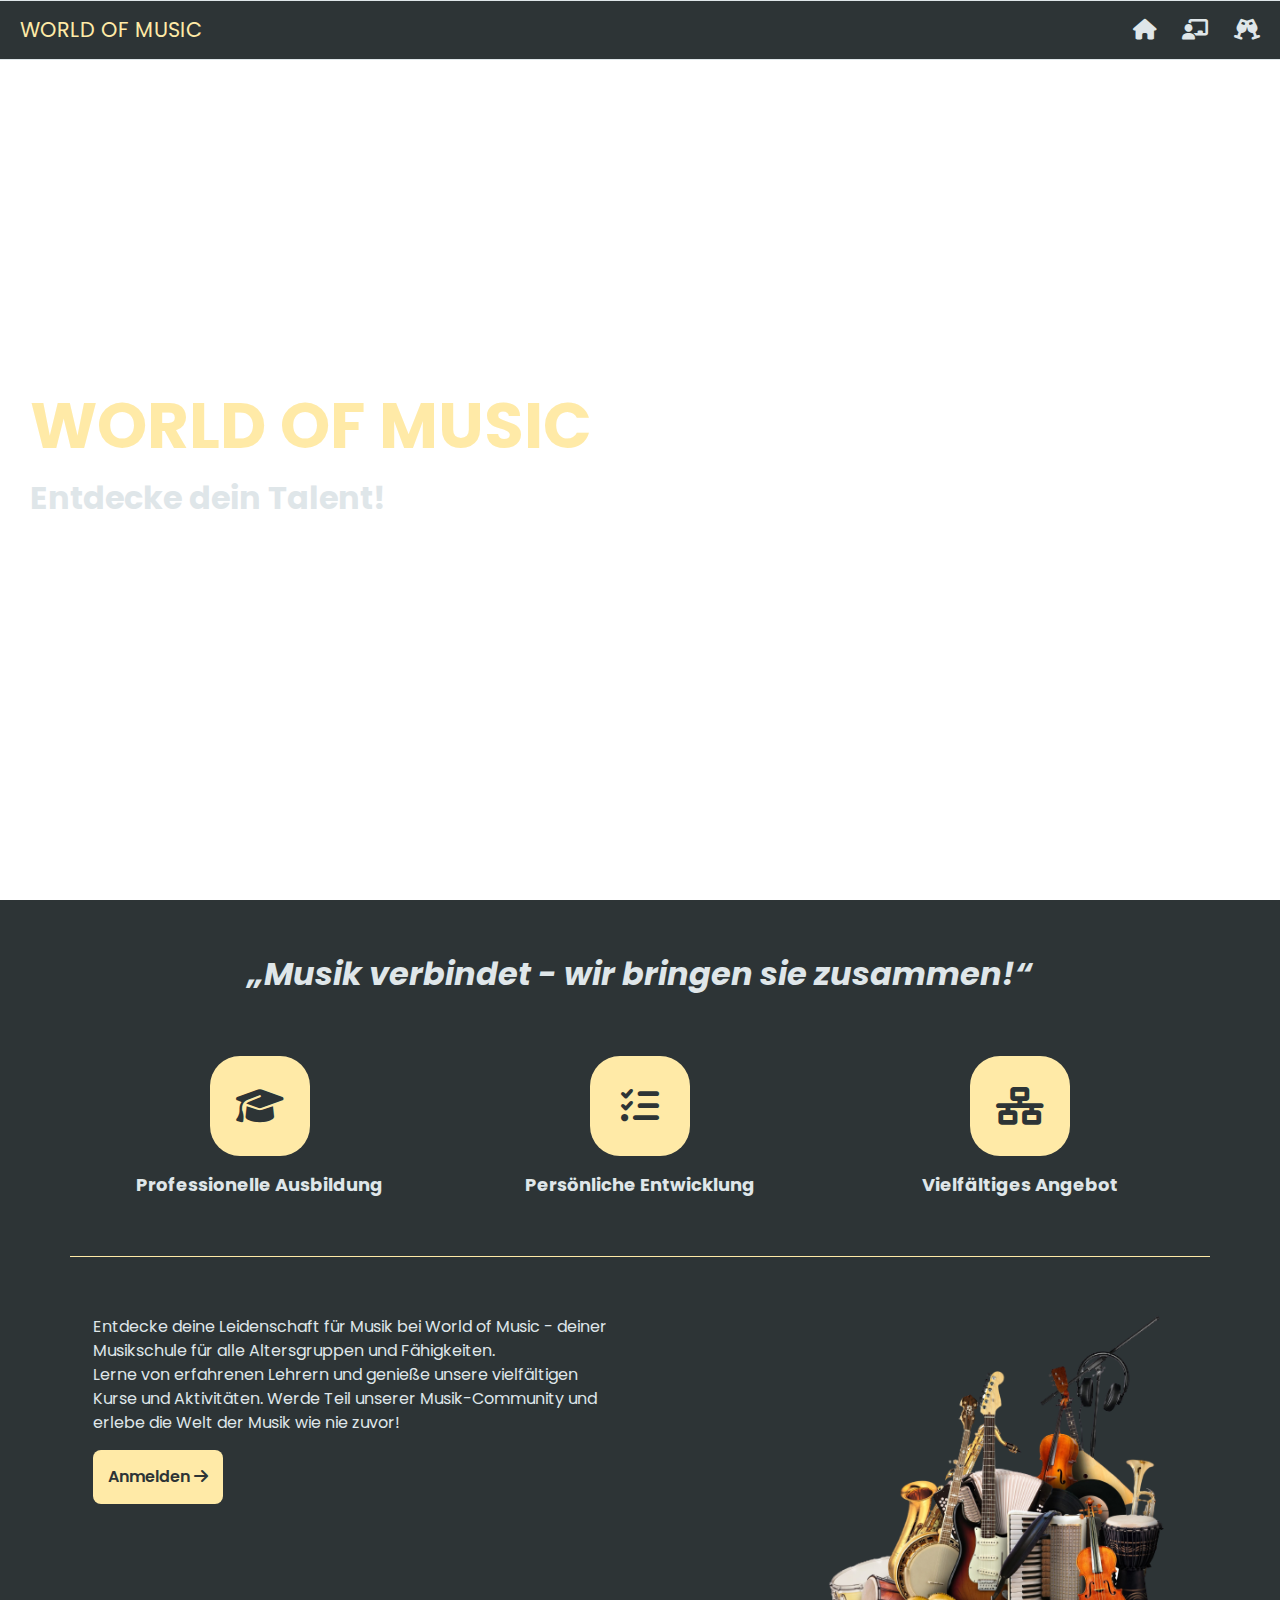
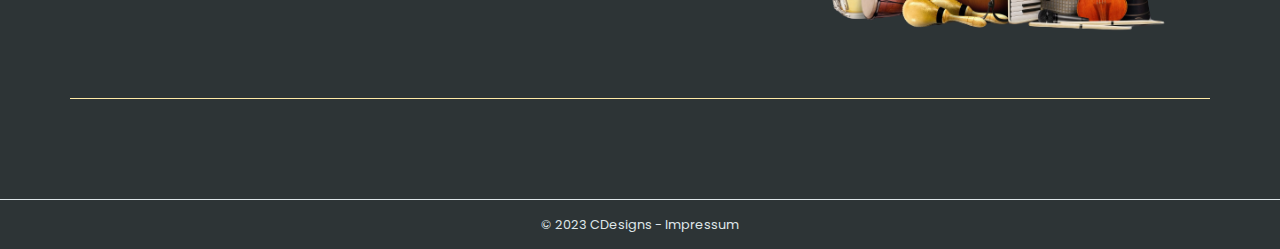
==== index.html @ 06e8ba33 "First Commit" ====
<!DOCTYPE html>
<html lang="de">
<head>
    <meta charset="UTF-8">
    <meta http-equiv="X-UA-Compatible" content="IE=edge">
    <meta name="viewport" content="width=device-width, initial-scale=1.0">
    <title>Home • World of music</title>
    <link rel="stylesheet" href="/assets/css/simple-grid.css">
    <link rel="stylesheet" href="/assets/fontawesome/css/all.css">
    <link rel="stylesheet" href="/assets/css/style.css">
</head>
<body>
    <nav>
        <div class="logo">
            World of music
        </div>
        <div class="menu">
            <a href="/index.html" title="Home"><i class="fa-solid fa-house"></i></a>
            <a href="" title="Unterricht"><i class="fa-solid fa-chalkboard-user"></i></a>
            <a href="" title="Events"><i class="fa-solid fa-champagne-glasses"></i></a>
        </div>
    </nav>
    <header>
        <video src="/storage/videos/header.mp4" loop autoplay muted></video>
        <div class="title">
            <h1>World of music</h1>
            <h3>Entdecke dein Talent!</h3>
        </div>
    </header>
    <section class="dark-bg">
        <div class="content">

            <h2 class="center secondary">
                <em>„Musik verbindet - wir bringen sie zusammen!“</em>
            </h2>

            <div class="container">
                <div class="row">
                    <div class="col-4">
                        <div class="circle-item center">
                            <i class="fa-solid fa-graduation-cap"></i>
                        </div>
                        <h4 class="center secondary">Professionelle Ausbildung</h4>
                    </div>
                    <div class="col-4">
                        <div class="circle-item center">
                            <i class="fa-solid fa-list-check"></i>
                        </div>
                        <h4 class="center secondary">Persönliche Entwicklung</h4>
                    </div>
                    <div class="col-4">
                        <div class="circle-item center">
                            <i class="fa-solid fa-network-wired"></i>
                        </div>
                        <h4 class="center secondary">Vielfältiges Angebot</h4>
                    </div>
                </div>
            </div>

            <hr>

            <div class="container">
                <div class="row">
                   <div class="col-6">
                        <p class="secondary">
                            Entdecke deine Leidenschaft für Musik bei World of Music - deiner Musikschule für alle Altersgruppen und Fähigkeiten. <br>
                            Lerne von erfahrenen Lehrern und genieße unsere vielfältigen Kurse und Aktivitäten. Werde Teil unserer Musik-Community und erlebe die Welt der Musik wie nie zuvor!
                        </p>
                        <a href="" class="btn">Anmelden <i class="fa-solid fa-arrow-right"></i></a>
                    </div>
                    <div class="col-6 hidden-sm">
                        <img src="/storage/images/instruments.png" class="center" width="100%">
                    </div> 
                </div>
            </div>

            <hr>


        </div>
    </section>
    <footer>
        <p class="center">&#169; 2023 CDesigns - <a href="imprint.html">Impressum</a></p>
    </footer>
</body>
</html>
---- assets/css/simple-grid.css ----
/* UNIVERSAL */

html,
body {
  height: 100%;
  width: 100%;
  margin: 0;
  padding: 0;
  left: 0;
  top: 0;
  font-size: 100%;
}

/* ROOT FONT STYLES */

* {
  line-height: 1.5;
}

/* TYPOGRAPHY */

h1 {
  font-size: 2.5em;
}

h2 {
  font-size: 2em;
}

h3 {
  font-size: 1.375em;
}

h4 {
  font-size: 1.125em;
}

h5 {
  font-size: 1rem;
}

h6 {
  font-size: 0.875em;
}

p {
  font-size: 1em;
}

/* POSITIONING */

.left {
  text-align: left;
}

.right {
  text-align: right;
}

.center {
  text-align: center;
  margin-left: auto;
  margin-right: auto;
}

.justify {
  text-align: justify;
}

/* ==== GRID SYSTEM ==== */

.container {
  width: 100%;
  margin-left: auto;
  margin-right: auto;
}

.row {
  position: relative;
  width: 100%;
}

.row [class^="col"] {
  float: left;
  margin: 0.5rem 2%;
  min-height: 0.125rem;
  overflow: hidden;
}

.vertical-center{
  display: flex;
  align-items: center;
}

.col-1,
.col-2,
.col-3,
.col-4,
.col-5,
.col-6,
.col-7,
.col-8,
.col-9,
.col-10,
.col-11,
.col-12 {
  width: 96%;
}

.col-1-sm {
  width: 4.33%;
}

.col-2-sm {
  width: 12.66%;
}

.col-3-sm {
  width: 21%;
}

.col-4-sm {
  width: 29.33%;
}

.col-5-sm {
  width: 37.66%;
}

.col-6-sm {
  width: 46%;
}

.col-7-sm {
  width: 54.33%;
}

.col-8-sm {
  width: 62.66%;
}

.col-9-sm {
  width: 71%;
}

.col-10-sm {
  width: 79.33%;
}

.col-11-sm {
  width: 87.66%;
}

.col-12-sm {
  width: 96%;
}

.row::after {
	content: "";
	display: table;
	clear: both;
}

.hidden-sm {
  display: none;
}
.hidden-lm {
  display: block;
}

@media only screen and (min-width: 33.75em) {  /* 540px */
  .container {
    width: 100%;
  }
}

@media only screen and (min-width: 45em) {  /* 720px */
  .col-1 {
    width: 4.33%;
  }

  .col-2 {
    width: 12.66%;
  }

  .col-3 {
    width: 21%;
  }

  .col-4 {
    width: 29.33%;
  }

  .col-5 {
    width: 37.66%;
  }

  .col-6 {
    width: 46%;
  }

  .col-7 {
    width: 54.33%;
  }

  .col-8 {
    width: 62.66%;
  }

  .col-9 {
    width: 71%;
  }

  .col-10 {
    width: 79.33%;
  }

  .col-11 {
    width: 87.66%;
  }

  .col-12 {
    width: 96%;
  }

  .hidden-sm {
    display: block;
  }
  .hidden-lm {
    display: none;
  }
}

@media only screen and (min-width: 60em) { /* 960px */
  .container {
    width: 100%;
  }
}
---- assets/css/style.css ----
@import url('https://fonts.googleapis.com/css2?family=Poppins&display=swap');

*{
    margin: 0;
    padding: 0;
    box-sizing: border-box;
    font-family: Poppins, Arial, Helvetica, sans-serif;
}

body{
    width: 100%;
    overflow-x: hidden;
}

header{
    width: 100%;
    height: 100vh;
    position: relative;
    overflow: hidden;
}

header video{
    position: absolute;
    min-height: 100%;
    min-width: 100%;
    left: 50%;
    transform: translateX(-50%);
}

header .title{
    position: absolute;
    top: 50%;
    transform: translateY(-50%);
    left: 30px;
}

header .title h1{
    color: #ffeaa7;
    text-transform: uppercase;
    font-size: 4em;
}

header .title h3{
    color: #dfe6e9;
    font-size: 2em;
}

body nav:first-of-type{
    position: fixed;
    width: 100%;
    font-size: 1.3em;
    color: #ffeaa7;
    height: 60px;
    display: flex;
    justify-content: space-between;
    align-items: center;
    padding: 20px;
    background-color: #2d3436;
    z-index: 1000;
    border-bottom: 1px solid #dfe6e9;
    border-top: 1px solid #dfe6e9;
}

.logo{
    text-transform: uppercase;
}

.menu a{
    color: #dfe6e9;
    text-decoration: none;
    margin-left: 20px;
    transition: 0.3s;
}

.menu a:hover{
    color: #ffeaa7;
}

.primay{
    color: #ffeaa7;
}

.primay-bg{
    background-color: #ffeaa7;
}

.secondary{
    color: #dfe6e9;
}

.secondary-bg{
    background-color: #dfe6e9;
}

.dark{
    color: #2d3436;
}

.dark-bg{
    background-color: #2d3436;
}

.center{
    text-align: center;
    margin: 0 auto;
}

section{
    padding: 50px 0;
}

.content{
    max-width: 1200px;
    margin: 0 auto;
    padding: 0 30px;
}

hr{
    border: none;
    border-bottom: 1px solid #ffeaa7;
    margin: 50px 0;
}

.content h2:first-of-type{
    margin-bottom: 50px;
}

.circle-item{
    width: 100px;
    height: 100px;
    background-color: #ffeaa7;
    border-radius: 30px;
    display: flex;
    justify-content: center;
    align-items: center;
    margin-bottom: 15px;
}

.circle-item .fa-solid{
    font-size: 38px;
    color: #2d3436;
}

.border-radius{
    border-radius: 30px;
}

.btn{
    display: inline-block;
    padding: 15px;
    margin-top: 15px;
    background-color: #ffeaa7;
    color: #2d3436;
    text-decoration: none;
    font-weight: 600;
    border-radius: 8px;
    transition: 0.3s;
}

.btn:hover{
    opacity: 0.9;
}

footer{
    border-top: 1px solid #dfe6e9;
    background-color: #2d3436;
}

footer p{
    padding: 15px 10px;
    color: #dfe6e9;
    font-size: 0.8em;
}

footer p a{
    color: #dfe6e9;
    text-decoration: none;
    transition: 0.3s;
}

footer p a:hover{
    color: #ffeaa7;
}
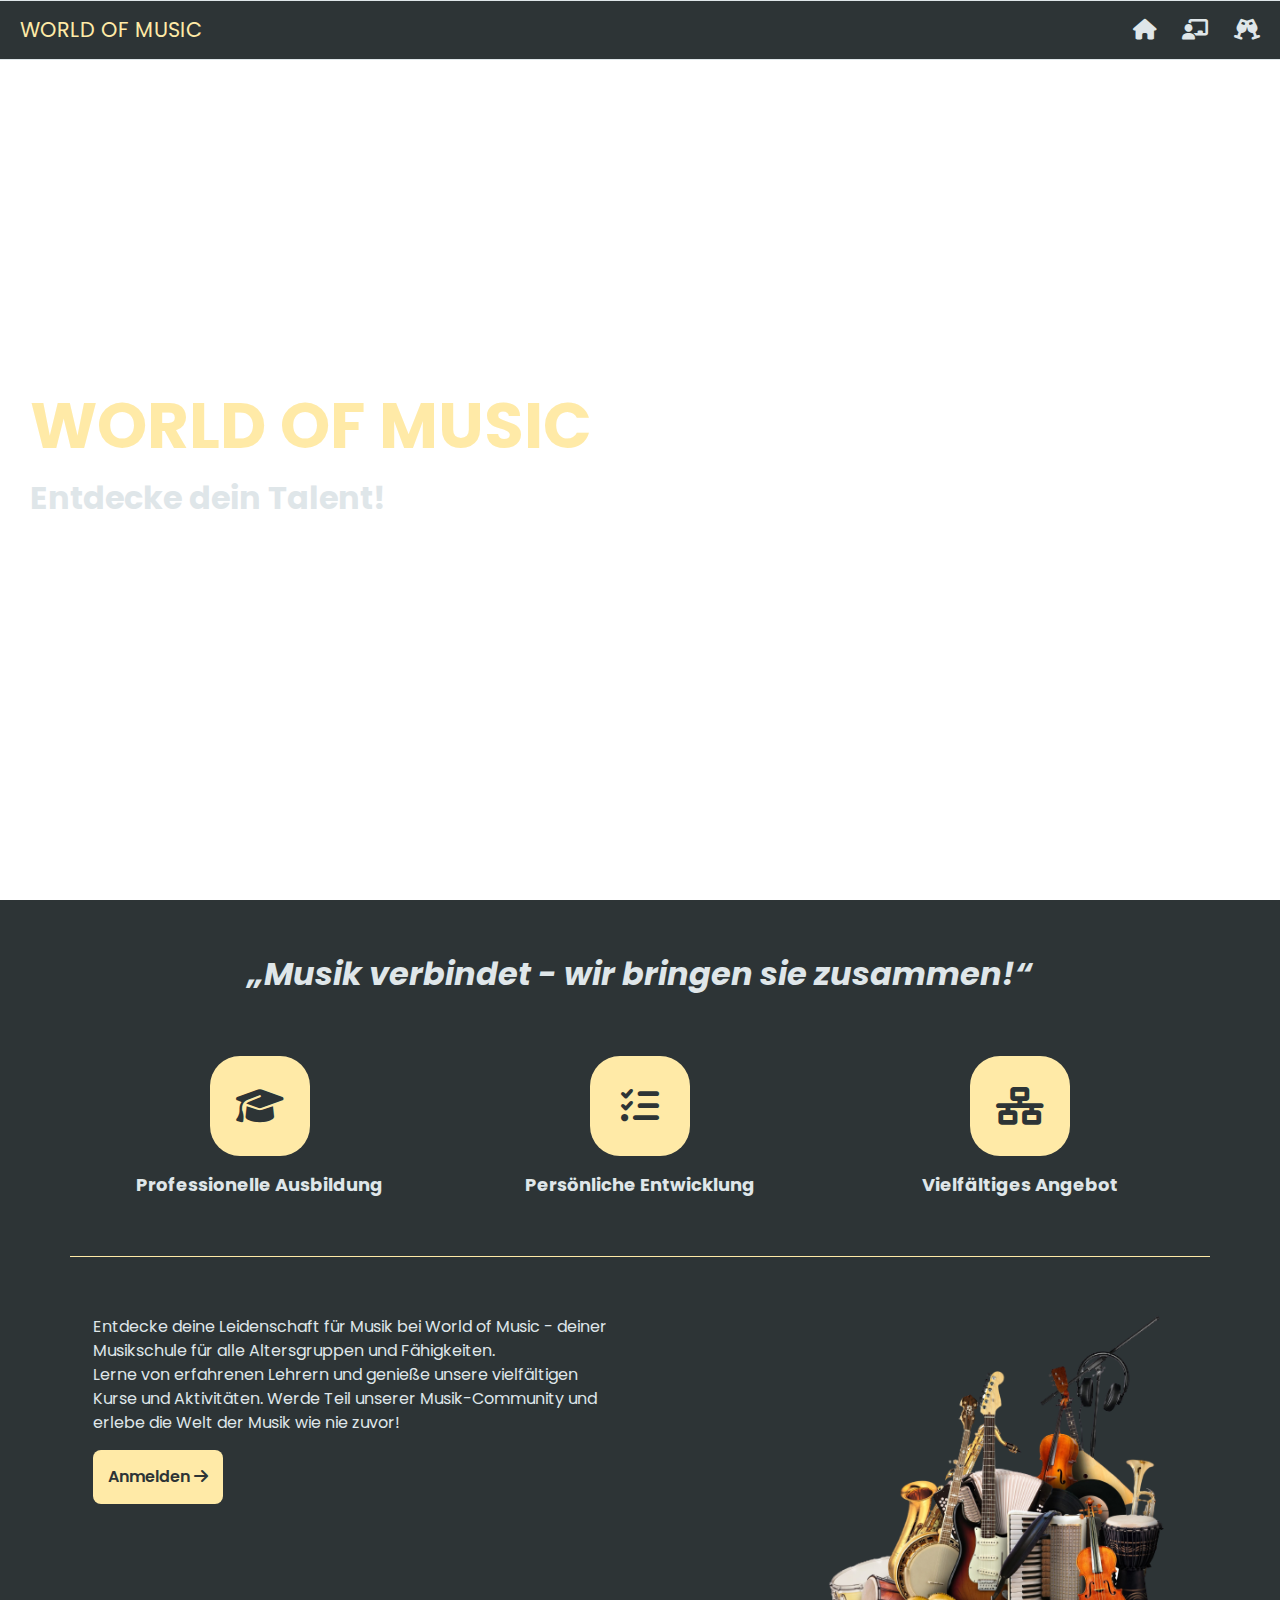
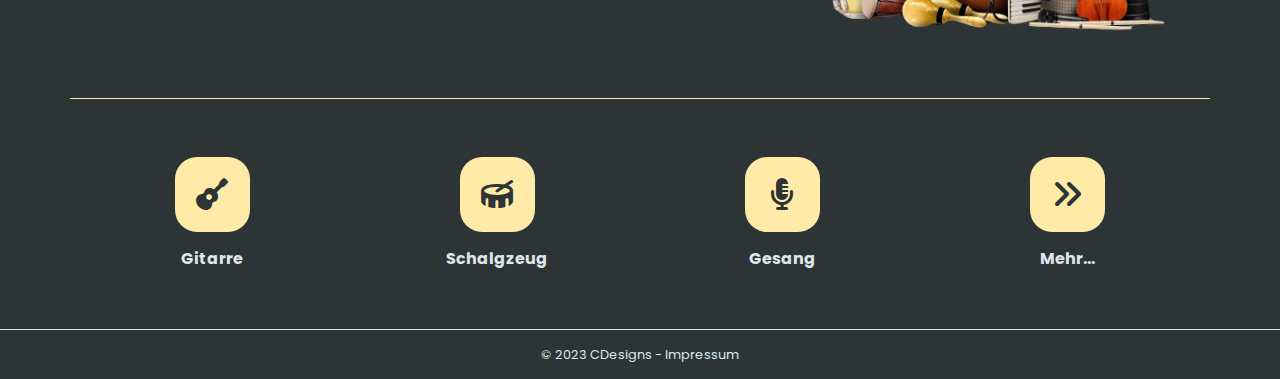
==== commit fa5a1db2: "privacy" ====
--- a/index.html
+++ b/index.html
@@ -76,7 +76,34 @@
 
             <hr>
 
-
+            <div class="container">
+                <div class="row">
+                    <div class="col-3 col-6-sm">
+                        <div class="circle-item-small center">
+                            <i class="fa-solid fa-guitar"></i>
+                        </div>
+                        <h5 class="secondary center">Gitarre</h5>
+                    </div>
+                    <div class="col-3 col-6-sm">
+                        <div class="circle-item-small center">
+                            <i class="fa-solid fa-drum"></i>
+                        </div>
+                        <h5 class="secondary center">Schalgzeug</h5>
+                    </div>
+                    <div class="col-3 col-6-sm">
+                        <div class="circle-item-small center">
+                            <i class="fa-solid fa-microphone-lines"></i>
+                        </div>
+                        <h5 class="secondary center">Gesang</h5>
+                    </div>
+                    <div class="col-3 col-6-sm">
+                        <div class="circle-item-small center">
+                            <i class="fa-solid fa-angles-right"></i>
+                        </div>
+                        <h5 class="secondary center">Mehr...</h5>
+                    </div>
+                </div>
+            </div>
         </div>
     </section>
     <footer>
--- a/assets/css/style.css
+++ b/assets/css/style.css
@@ -141,6 +141,22 @@
     color: #2d3436;
 }
 
+.circle-item-small{
+    width: 75px;
+    height: 75px;
+    background-color: #ffeaa7;
+    border-radius: 22px;
+    display: flex;
+    justify-content: center;
+    align-items: center;
+    margin-bottom: 15px;
+}
+
+.circle-item-small .fa-solid{
+    font-size: 32px;
+    color: #2d3436;
+}
+
 .border-radius{
     border-radius: 30px;
 }
@@ -180,4 +196,8 @@
 
 footer p a:hover{
     color: #ffeaa7;
+}
+
+ol, ul{
+    list-style-position: inside;
 }